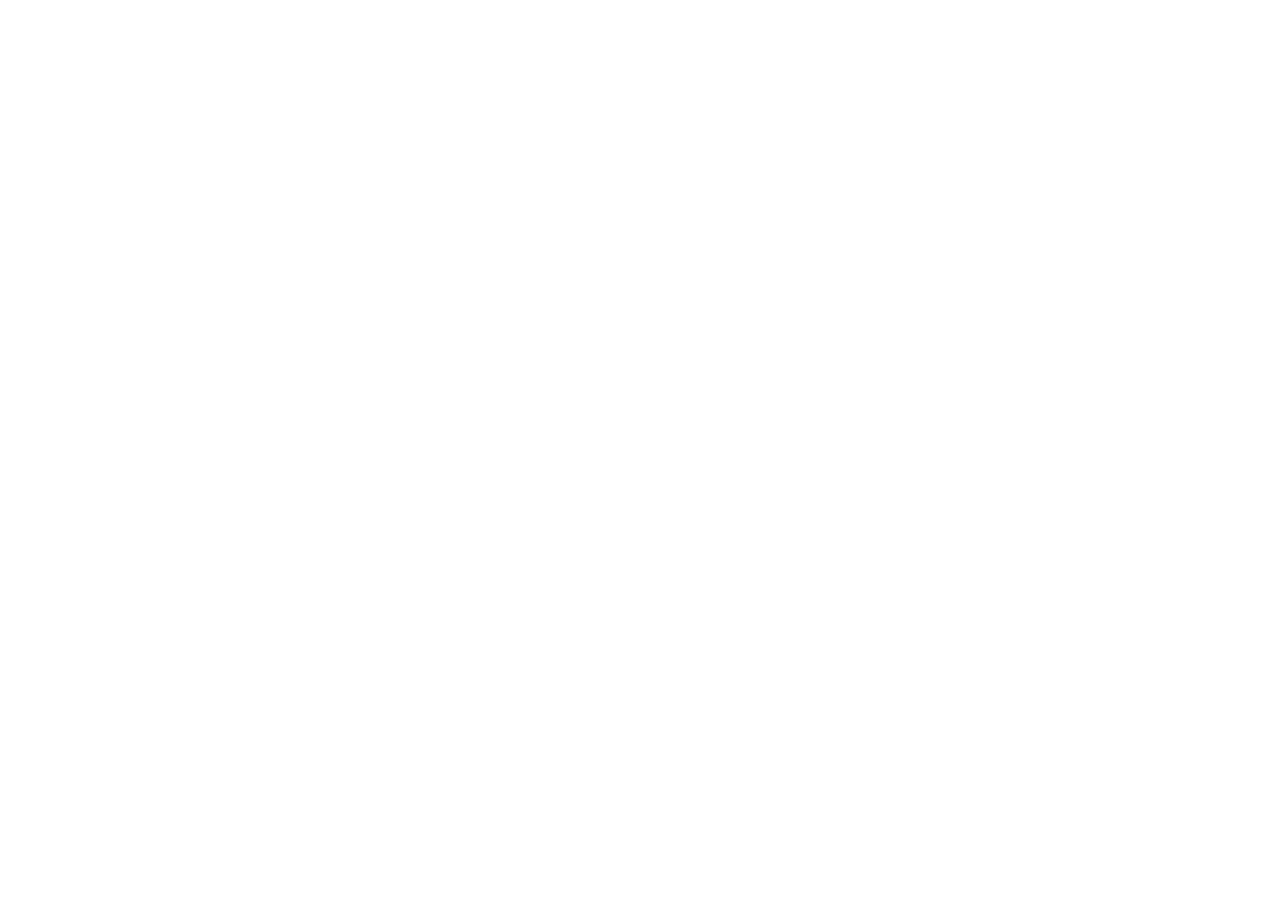
==== index.html @ 59a2bb1c "Initial Commit" ====
<!DOCTYPE html>
<html lang="en">
  <head>
    <meta charset="UTF-8" />
    <meta http-equiv="X-UA-Compatible" content="IE=edge" />
    <meta name="viewport" content="width=device-width, initial-scale=1.0" />
    <link rel="stylesheet" href="styles.css" />
    <title>PaintJS</title>
  </head>
  <body>
    <script src="app.js"></script>
  </body>
</html>
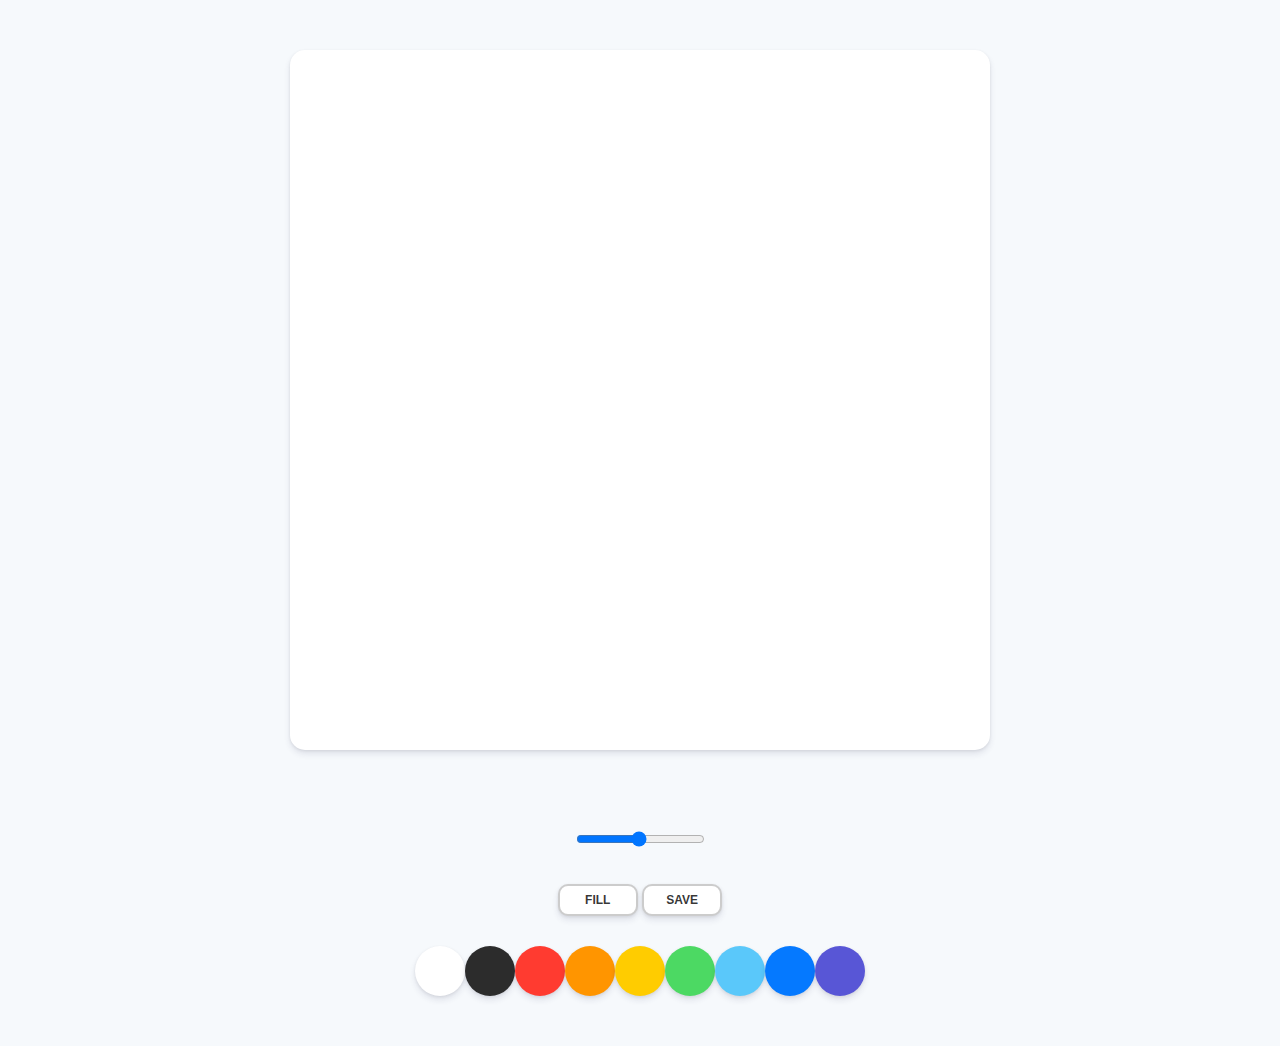
==== commit c6debc93: "~#2.3" ====
--- a/index.html
+++ b/index.html
@@ -1,5 +1,5 @@
 <!DOCTYPE html>
-<html lang="en">
+<html lang="ko">
   <head>
     <meta charset="UTF-8" />
     <meta http-equiv="X-UA-Compatible" content="IE=edge" />
@@ -8,6 +8,61 @@
     <title>PaintJS</title>
   </head>
   <body>
+    <canvas id="jsCanvas" class="canvas"></canvas>
+    <div class="controls">
+      <div class="controls__range">
+        <input
+          type="range"
+          id="jsRange"
+          min="0.1"
+          max="5"
+          value="2.5"
+          step="0.1"
+        />
+      </div>
+      <div class="controls__btns">
+        <button id="jsMode">Fill</button>
+        <button id="jsSave">Save</button>
+      </div>
+      <div class="controls__colors" id="jsColors">
+        <div
+          class="controls__color jsColor"
+          style="background-color: white"
+        ></div>
+        <div
+          class="controls__color jsColor"
+          style="background-color: #2c2c2c"
+        ></div>
+        <div
+          class="controls__color jsColor"
+          style="background-color: #ff3b30"
+        ></div>
+        <div
+          class="controls__color jsColor"
+          style="background-color: #ff9500"
+        ></div>
+        <div
+          class="controls__color jsColor"
+          style="background-color: #ffcc00"
+        ></div>
+        <div
+          class="controls__color jsColor"
+          style="background-color: #4cd963"
+        ></div>
+        <div
+          class="controls__color jsColor"
+          style="background-color: #5ac8fa"
+        ></div>
+        <div
+          class="controls__color jsColor"
+          style="background-color: #0579ff"
+        ></div>
+        <div
+          class="controls__color jsColor"
+          style="background-color: #5856d6"
+        ></div>
+      </div>
+    </div>
     <script src="app.js"></script>
   </body>
 </html>
--- a/styles.css
+++ b/styles.css
@@ -0,0 +1,66 @@
+@import "reset.css";
+
+body {
+  background-color: #f6f9fc;
+  font-family: -apple-system, BlinkMacSystemFont, "Segoe UI", Roboto, Oxygen,
+    Ubuntu, Cantarell, "Open Sans", "Helvetica Neue", sans-serif;
+  display: flex;
+  flex-direction: column;
+  align-items: center;
+  padding-top: 50px;
+}
+
+.canvas {
+  width: 700px;
+  height: 700px;
+  background-color: white;
+  border-radius: 15px;
+  box-shadow: 0 4px 6px rgba(50, 50, 93, 0.11), 0 1px 3px rgba(0, 0, 0, 0.08);
+}
+
+.controls {
+  margin-top: 80px;
+  display: flex;
+  flex-direction: column;
+  align-items: center;
+}
+
+.controls .controls__btns {
+  margin-bottom: 30px;
+}
+
+.controls__btns button {
+  cursor: pointer;
+  background-color: white;
+  padding: 5px 0px;
+  width: 80px;
+  text-align: center;
+  border-radius: 10px;
+  box-shadow: 0 4px 6px rgba(50, 50, 93, 0.11), 0 1px 3px rgba(0, 0, 0, 0.08);
+  border: 2px solid rgba(0, 0, 0, 0.2);
+  color: rgba(0, 0, 0, 0.8);
+  text-transform: uppercase;
+  font-weight: 800;
+  font-size: 12px;
+}
+
+.controls__btns button:active {
+  transform: scale(0.98);
+}
+
+.controls .controls__colors {
+  display: flex;
+  margin-bottom: 50px;
+}
+
+.controls__colors .controls__color {
+  width: 50px;
+  height: 50px;
+  box-shadow: 0 4px 6px rgba(50, 50, 93, 0.11), 0 1px 3px rgba(0, 0, 0, 0.08);
+  border-radius: 25px;
+  cursor: pointer;
+}
+
+.controls .controls__range {
+  margin-bottom: 30px;
+}
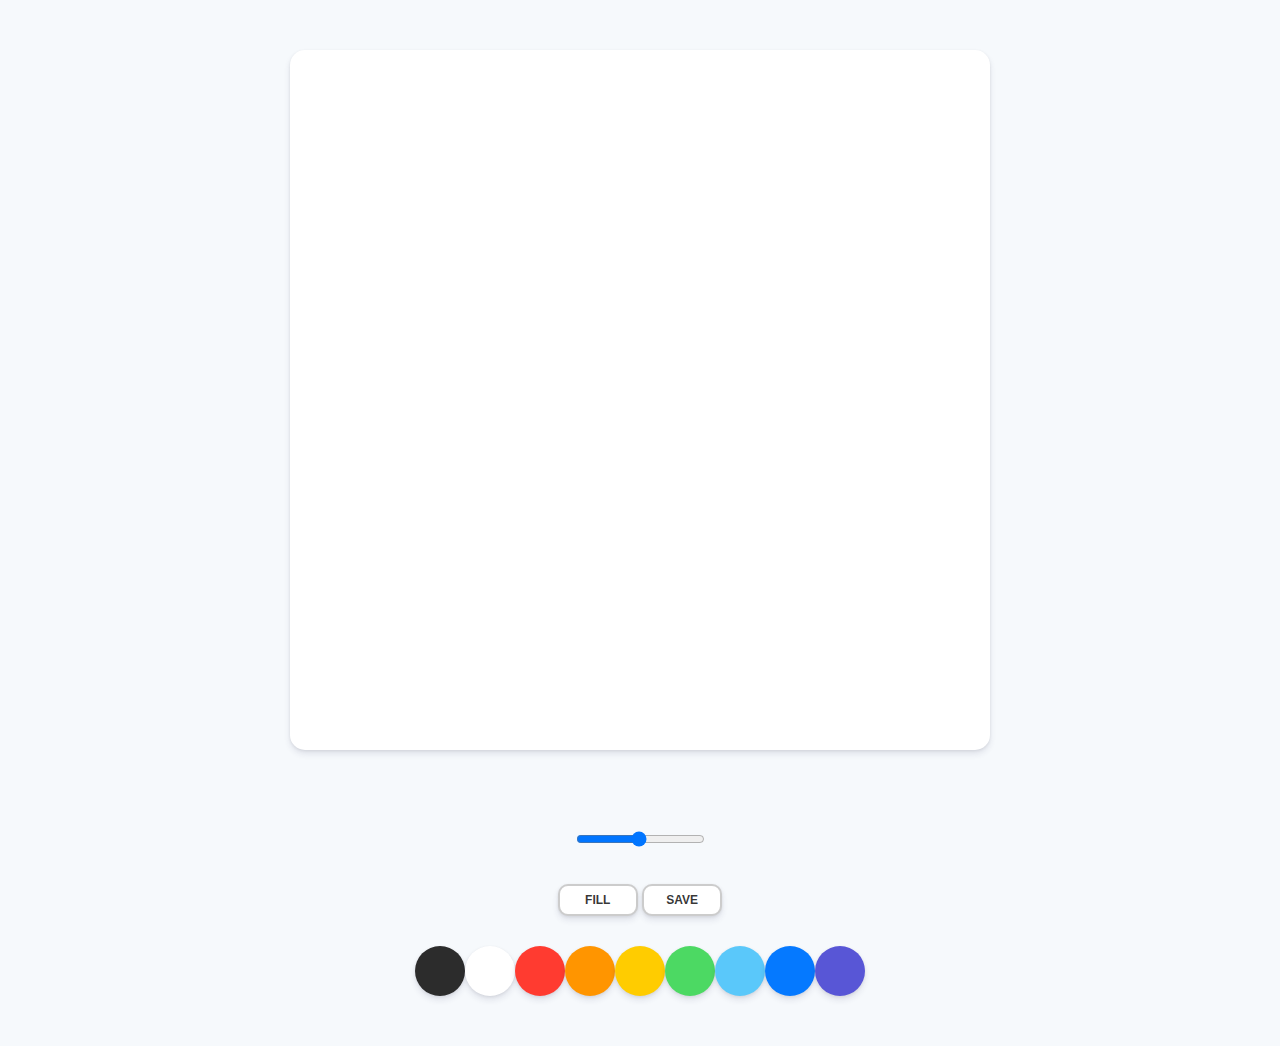
==== commit 4bddc166: "filling mode" ====
--- a/index.html
+++ b/index.html
@@ -27,11 +27,11 @@
       <div class="controls__colors" id="jsColors">
         <div
           class="controls__color jsColor"
-          style="background-color: white"
+          style="background-color: #2c2c2c"
         ></div>
         <div
           class="controls__color jsColor"
-          style="background-color: #2c2c2c"
+          style="background-color: white"
         ></div>
         <div
           class="controls__color jsColor"
